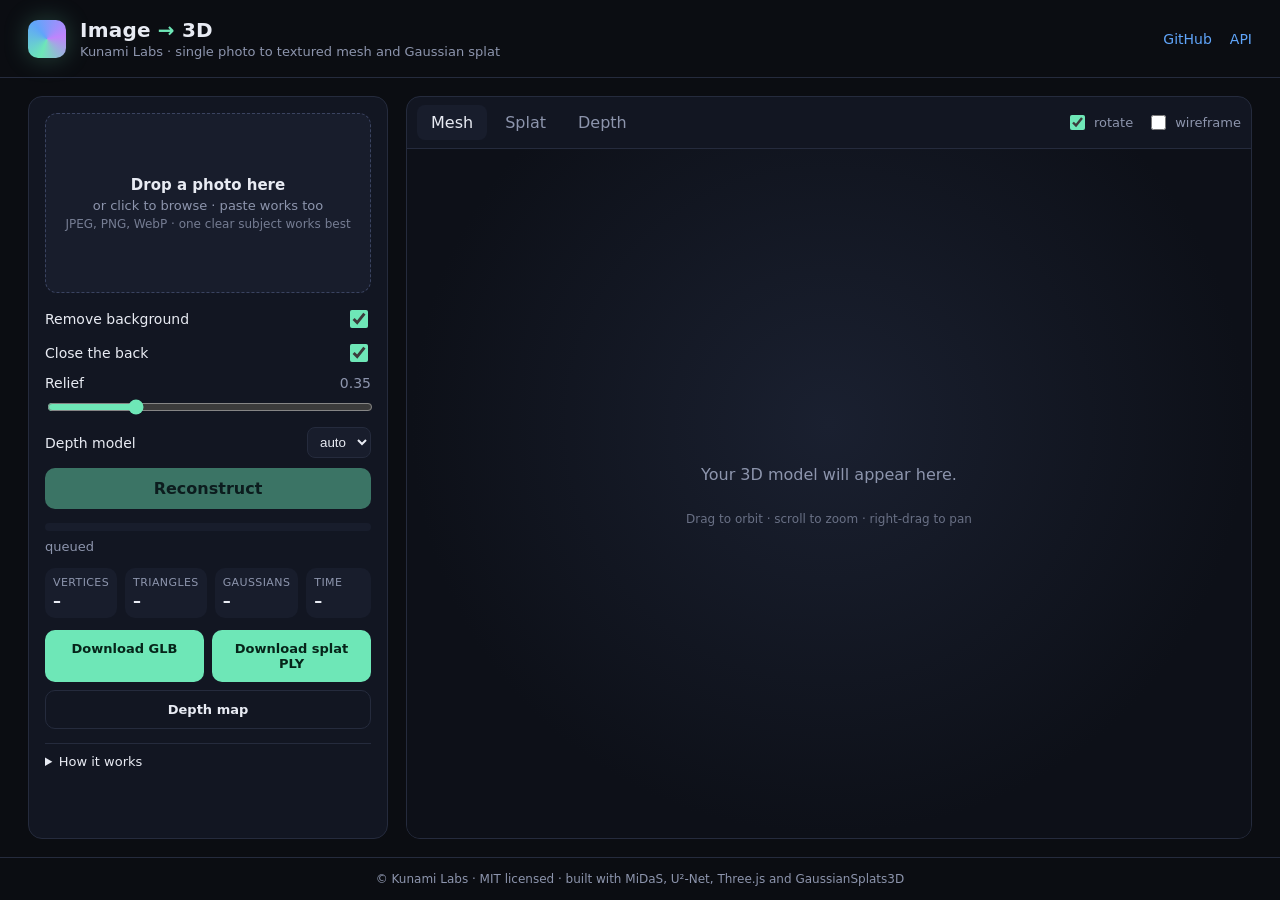
==== image_to_3d/web/static/index.html @ 8a6fd92e "Add single-image reconstruction and web app Turn the project into a web app: upload one photo, get a" ====
<!doctype html>
<html lang="en">
<head>
  <meta charset="utf-8">
  <meta name="viewport" content="width=device-width, initial-scale=1">
  <title>Image to 3D · Kunami Labs</title>
  <meta name="description" content="Upload one photo and get a textured 3D model and a Gaussian splat back. Open source, by Kunami Labs.">
  <link rel="icon" href="data:image/svg+xml,%3Csvg xmlns=%27http://www.w3.org/2000/svg%27 viewBox=%270 0 32 32%27%3E%3Cdefs%3E%3ClinearGradient id=%27g%27 x1=%270%27 y1=%270%27 x2=%271%27 y2=%271%27%3E%3Cstop offset=%270%27 stop-color=%27%236ee7b7%27/%3E%3Cstop offset=%271%27 stop-color=%27%2360a5fa%27/%3E%3C/linearGradient%3E%3C/defs%3E%3Crect width=%2732%27 height=%2732%27 rx=%278%27 fill=%27url(%23g)%27/%3E%3Cpath d=%27M16 6l9 5v10l-9 5-9-5V11z%27 fill=%27none%27 stroke=%27%230b0d12%27 stroke-width=%272.2%27/%3E%3Cpath d=%27M16 16l9-5M16 16v10M16 16l-9-5%27 stroke=%27%230b0d12%27 stroke-width=%272.2%27/%3E%3C/svg%3E">
  <link rel="stylesheet" href="./styles.css">
  <script type="importmap">
    { "imports": { "three": "./vendor/three.module.js", "three/addons/": "./vendor/" } }
  </script>
</head>
<body>
  <header class="top">
    <div class="brand">
      <span class="logo" aria-hidden="true"></span>
      <div>
        <h1>Image <span class="arrow">→</span> 3D</h1>
        <p class="sub">Kunami Labs · single photo to textured mesh and Gaussian splat</p>
      </div>
    </div>
    <nav>
      <a href="https://github.com/NicholasTJL-projects/Image-to-3D" target="_blank" rel="noopener">GitHub</a>
      <a href="./api/docs" target="_blank" rel="noopener">API</a>
    </nav>
  </header>

  <main class="layout">
    <section class="panel controls">
      <div id="drop" class="drop" tabindex="0" role="button" aria-label="Upload an image">
        <input id="file" type="file" accept="image/*" hidden>
        <img id="thumb" alt="" hidden>
        <div class="drop-text">
          <strong>Drop a photo here</strong>
          <span>or click to browse · paste works too</span>
          <span class="hint">JPEG, PNG, WebP · one clear subject works best</span>
        </div>
      </div>

      <form id="options" class="options">
        <label class="row">
          <span>Remove background</span>
          <input type="checkbox" name="remove_background" checked>
        </label>
        <label class="row">
          <span>Close the back</span>
          <input type="checkbox" name="mirror_back" checked>
        </label>
        <label class="row slider">
          <span>Relief <output id="relief-out">0.35</output></span>
          <input type="range" name="relief" min="0.05" max="1.2" step="0.05" value="0.35">
        </label>
        <label class="row">
          <span>Depth model</span>
          <select name="depth_backend" id="depth-backend"><option value="auto">auto</option></select>
        </label>
        <button id="go" type="submit" disabled>Reconstruct</button>
      </form>

      <div id="progress" class="progress" hidden>
        <div class="bar"><div id="bar-fill"></div></div>
        <div id="stage" class="stage">queued</div>
      </div>
      <div id="error" class="error" hidden></div>

      <div id="result" class="result" hidden>
        <dl class="stats">
          <div><dt>Vertices</dt><dd id="st-verts">–</dd></div>
          <div><dt>Triangles</dt><dd id="st-faces">–</dd></div>
          <div><dt>Gaussians</dt><dd id="st-gauss">–</dd></div>
          <div><dt>Time</dt><dd id="st-time">–</dd></div>
        </dl>
        <div class="downloads">
          <a id="dl-glb" class="btn" download>Download GLB</a>
          <a id="dl-ply" class="btn" download>Download splat PLY</a>
          <a id="dl-depth" class="btn ghost" download>Depth map</a>
        </div>
      </div>

      <details class="about">
        <summary>How it works</summary>
        <ol>
          <li>The subject is cut out with a U²-Net segmentation model (falls back to GrabCut).</li>
          <li>A monocular depth network (MiDaS v2.1 small) predicts relative depth for every pixel.</li>
          <li>Pixels are back-projected through a pinhole camera, meshed, textured with the photo and mirrored to close the back.</li>
          <li>The same points are written as 3D Gaussians, so the result also opens in splat viewers.</li>
        </ol>
        <p>One photo cannot see the hidden sides of an object, so the output is a relief ("2.5D") model. The <a href="https://github.com/NicholasTJL-projects/Image-to-3D#multi-view-capture" target="_blank" rel="noopener">multi-view pipeline</a> in the same repo reconstructs full scenes from a video with Gaussian Splatting.</p>
      </details>
    </section>

    <section class="panel viewer-panel">
      <div class="tabs" role="tablist">
        <button class="tab active" data-view="mesh" role="tab">Mesh</button>
        <button class="tab" data-view="splat" role="tab">Splat</button>
        <button class="tab" data-view="depth" role="tab">Depth</button>
        <span class="spacer"></span>
        <label class="toggle"><input id="autorotate" type="checkbox" checked> rotate</label>
        <label class="toggle"><input id="wire" type="checkbox"> wireframe</label>
      </div>
      <div id="viewer" class="viewer">
        <div id="mesh-view" class="view active"></div>
        <div id="splat-view" class="view"></div>
        <div id="depth-view" class="view depth-view"><img id="depth-img" alt="depth map" hidden></div>
        <div id="placeholder" class="placeholder">
          <p>Your 3D model will appear here.</p>
          <p class="small">Drag to orbit · scroll to zoom · right-drag to pan</p>
        </div>
      </div>
    </section>
  </main>

  <footer class="foot">
    <span>© Kunami Labs · MIT licensed · built with MiDaS, U²-Net, Three.js and GaussianSplats3D</span>
  </footer>

  <script type="module" src="./app.js"></script>
</body>
</html>
---- image_to_3d/web/static/styles.css ----
:root {
  --bg: #0b0d12;
  --panel: #121622;
  --panel-2: #181d2c;
  --border: #252b3d;
  --text: #e8ebf3;
  --muted: #8d95ad;
  --accent: #6ee7b7;
  --accent-2: #60a5fa;
  --danger: #f87171;
  --radius: 14px;
  font-family: "Inter", system-ui, -apple-system, "Segoe UI", Roboto, sans-serif;
}
* { box-sizing: border-box; }
html, body { margin: 0; height: 100%; background: var(--bg); color: var(--text); }
body { display: flex; flex-direction: column; min-height: 100vh; }
a { color: var(--accent-2); text-decoration: none; }
a:hover { text-decoration: underline; }

.top { display: flex; align-items: center; justify-content: space-between; padding: 18px 28px; border-bottom: 1px solid var(--border); }
.brand { display: flex; align-items: center; gap: 14px; }
.logo { width: 38px; height: 38px; border-radius: 10px; background: conic-gradient(from 200deg, var(--accent), var(--accent-2), #c084fc, var(--accent)); box-shadow: 0 0 24px rgba(110, 231, 183, .25); }
.top h1 { margin: 0; font-size: 20px; letter-spacing: .2px; }
.top .arrow { color: var(--accent); }
.top .sub { margin: 2px 0 0; color: var(--muted); font-size: 13px; }
.top nav { display: flex; gap: 18px; font-size: 14px; }

.layout { flex: 1; display: grid; grid-template-columns: 360px 1fr; gap: 18px; padding: 18px 28px; }
@media (max-width: 900px) { .layout { grid-template-columns: 1fr; } .viewer { min-height: 60vh; } }
.panel { background: var(--panel); border: 1px solid var(--border); border-radius: var(--radius); }
.controls { padding: 16px; display: flex; flex-direction: column; gap: 14px; }

.drop { position: relative; border: 1.5px dashed #3a4360; border-radius: 12px; min-height: 180px; display: flex; align-items: center; justify-content: center; text-align: center; cursor: pointer; transition: border-color .15s, background .15s; overflow: hidden; background: var(--panel-2); }
.drop:hover, .drop:focus, .drop.over { border-color: var(--accent); background: #1a2234; outline: none; }
.drop img { position: absolute; inset: 0; width: 100%; height: 100%; object-fit: contain; }
.drop.has-image .drop-text { position: absolute; bottom: 0; left: 0; right: 0; background: linear-gradient(transparent, rgba(0,0,0,.75)); padding: 20px 10px 10px; }
.drop-text { display: flex; flex-direction: column; gap: 4px; padding: 16px; color: var(--muted); font-size: 13px; }
.drop-text strong { color: var(--text); font-size: 15px; }
.drop-text .hint { font-size: 12px; opacity: .8; }

.options { display: flex; flex-direction: column; gap: 10px; }
.row { display: flex; align-items: center; justify-content: space-between; font-size: 14px; gap: 10px; }
.row.slider { flex-direction: column; align-items: stretch; gap: 6px; }
.row.slider span { display: flex; justify-content: space-between; }
.row output { color: var(--muted); font-variant-numeric: tabular-nums; }
input[type=range] { accent-color: var(--accent); width: 100%; }
input[type=checkbox] { accent-color: var(--accent); width: 18px; height: 18px; }
select { background: var(--panel-2); color: var(--text); border: 1px solid var(--border); border-radius: 8px; padding: 6px 8px; }
button, .btn { font: inherit; border: 0; border-radius: 10px; padding: 11px 14px; cursor: pointer; background: var(--accent); color: #06251a; font-weight: 600; text-align: center; }
button:disabled { opacity: .45; cursor: not-allowed; }
.btn.ghost { background: transparent; color: var(--text); border: 1px solid var(--border); }
.btn:hover { text-decoration: none; filter: brightness(1.08); }

.progress { display: flex; flex-direction: column; gap: 8px; }
.bar { height: 8px; background: var(--panel-2); border-radius: 99px; overflow: hidden; }
#bar-fill { height: 100%; width: 0; background: linear-gradient(90deg, var(--accent), var(--accent-2)); transition: width .3s; }
.stage { font-size: 13px; color: var(--muted); }
.error { color: var(--danger); font-size: 13px; background: rgba(248,113,113,.08); border: 1px solid rgba(248,113,113,.3); padding: 10px; border-radius: 10px; white-space: pre-wrap; }

.result { display: flex; flex-direction: column; gap: 12px; }
.stats { display: grid; grid-template-columns: repeat(4, 1fr); gap: 8px; margin: 0; }
.stats div { background: var(--panel-2); border-radius: 10px; padding: 8px; }
.stats dt { font-size: 11px; color: var(--muted); text-transform: uppercase; letter-spacing: .4px; }
.stats dd { margin: 2px 0 0; font-weight: 600; font-variant-numeric: tabular-nums; }
.downloads { display: flex; flex-wrap: wrap; gap: 8px; }
.downloads .btn { flex: 1 1 45%; font-size: 13px; }

.about { font-size: 13px; color: var(--muted); border-top: 1px solid var(--border); padding-top: 10px; }
.about summary { cursor: pointer; color: var(--text); }
.about ol { padding-left: 18px; }

.viewer-panel { display: flex; flex-direction: column; min-height: 520px; overflow: hidden; }
.tabs { display: flex; align-items: center; gap: 4px; padding: 8px 10px; border-bottom: 1px solid var(--border); }
.tab { background: transparent; color: var(--muted); font-weight: 500; padding: 8px 14px; border-radius: 8px; }
.tab.active { background: var(--panel-2); color: var(--text); }
.tabs .spacer { flex: 1; }
.toggle { font-size: 13px; color: var(--muted); display: flex; align-items: center; gap: 6px; margin-left: 10px; }
.toggle input { width: 15px; height: 15px; }
.viewer { position: relative; flex: 1; background: radial-gradient(ellipse at 50% 40%, #1a2030 0%, #0d1018 70%); }
.view { position: absolute; inset: 0; display: none; }
.view.active { display: block; }
.view canvas { display: block; width: 100% !important; height: 100% !important; }
.depth-view { display: none; align-items: center; justify-content: center; }
.depth-view.active { display: flex; }
.depth-view img { max-width: 100%; max-height: 100%; image-rendering: auto; }
.placeholder { position: absolute; inset: 0; display: flex; flex-direction: column; align-items: center; justify-content: center; color: var(--muted); pointer-events: none; }
.placeholder .small { font-size: 12px; opacity: .7; }

.foot { padding: 14px 28px; border-top: 1px solid var(--border); color: var(--muted); font-size: 12px; text-align: center; }
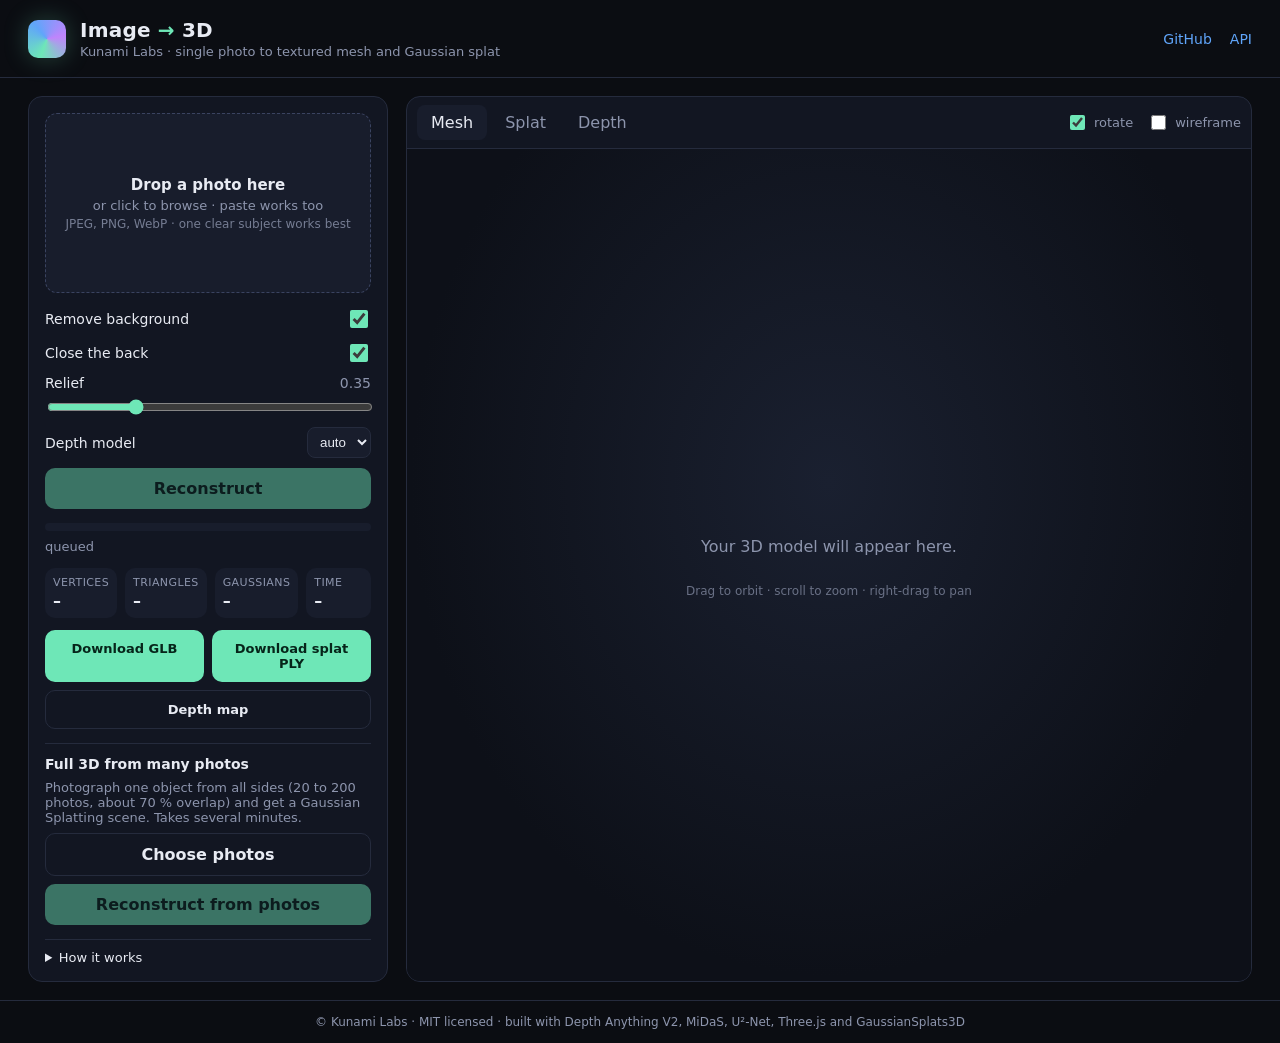
==== commit ac4ab8a2: "Make Depth Anything V2 the default depth model; multi-view from photo sets - depth.py: load Depth An" ====
--- a/image_to_3d/web/static/index.html
+++ b/image_to_3d/web/static/index.html
@@ -78,15 +78,25 @@
         </div>
       </div>
 
+      <section id="multiview" class="multiview" hidden>
+        <h2>Full 3D from many photos</h2>
+        <p>Photograph one object from all sides (20 to 200 photos, about 70 % overlap) and get a Gaussian Splatting scene. Takes several minutes.</p>
+        <label class="btn ghost file-btn">
+          <input id="mv-files" type="file" accept="image/*" multiple hidden>
+          <span id="mv-label">Choose photos</span>
+        </label>
+        <button id="mv-go" type="button" disabled>Reconstruct from photos</button>
+      </section>
+
       <details class="about">
         <summary>How it works</summary>
         <ol>
           <li>The subject is cut out with a U²-Net segmentation model (falls back to GrabCut).</li>
-          <li>A monocular depth network (MiDaS v2.1 small) predicts relative depth for every pixel.</li>
+          <li>A monocular depth network (Depth Anything V2, or MiDaS v2.1 as a fallback) predicts relative depth for every pixel.</li>
           <li>Pixels are back-projected through a pinhole camera, meshed, textured with the photo and mirrored to close the back.</li>
           <li>The same points are written as 3D Gaussians, so the result also opens in splat viewers.</li>
         </ol>
-        <p>One photo cannot see the hidden sides of an object, so the output is a relief ("2.5D") model. The <a href="https://github.com/NicholasTJL-projects/Image-to-3D#multi-view-capture" target="_blank" rel="noopener">multi-view pipeline</a> in the same repo reconstructs full scenes from a video with Gaussian Splatting.</p>
+        <p>One photo cannot see the hidden sides of an object, so the output is a relief ("2.5D") model. For a full 3D capture, the <a href="https://github.com/NicholasTJL-projects/Image-to-3D#multi-view-capture" target="_blank" rel="noopener">multi-view pipeline</a> in the same repo turns photos taken from many angles into a Gaussian Splatting scene.</p>
       </details>
     </section>
 
@@ -112,7 +122,7 @@
   </main>
 
   <footer class="foot">
-    <span>© Kunami Labs · MIT licensed · built with MiDaS, U²-Net, Three.js and GaussianSplats3D</span>
+    <span>© Kunami Labs · MIT licensed · built with Depth Anything V2, MiDaS, U²-Net, Three.js and GaussianSplats3D</span>
   </footer>
 
   <script type="module" src="./app.js"></script>
--- a/image_to_3d/web/static/styles.css
+++ b/image_to_3d/web/static/styles.css
@@ -87,3 +87,8 @@
 .placeholder .small { font-size: 12px; opacity: .7; }
 
 .foot { padding: 14px 28px; border-top: 1px solid var(--border); color: var(--muted); font-size: 12px; text-align: center; }
+
+.multiview { border-top: 1px solid var(--border); padding-top: 12px; display: flex; flex-direction: column; gap: 8px; }
+.multiview h2 { margin: 0; font-size: 14px; }
+.multiview p { margin: 0; font-size: 13px; color: var(--muted); }
+.file-btn { display: block; cursor: pointer; }
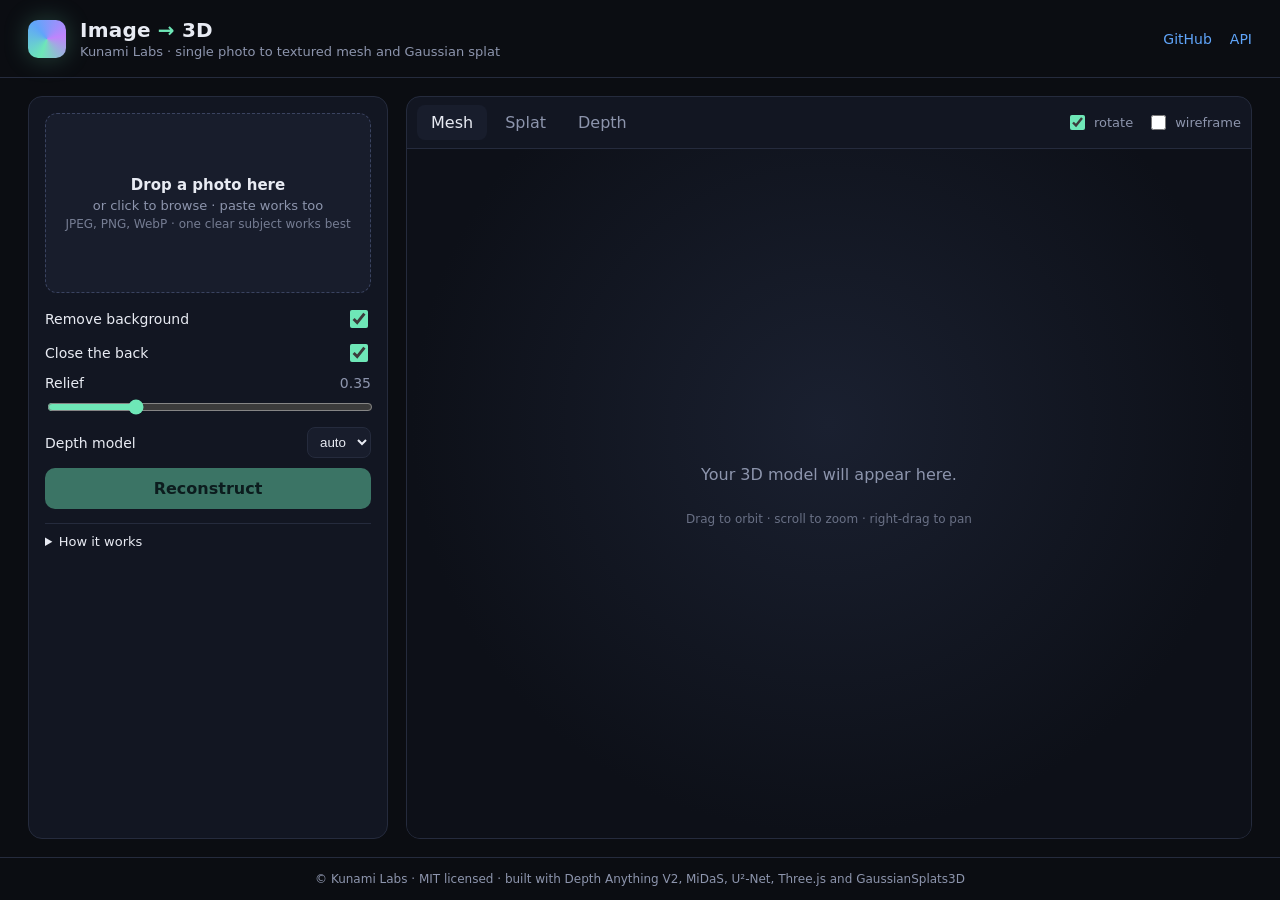
==== commit 0ed3782c: "Add object-only mode to the multi-view pipeline Plain backgrounds have no texture to pin their depth" ====
--- a/image_to_3d/web/static/index.html
+++ b/image_to_3d/web/static/index.html
@@ -81,6 +81,10 @@
       <section id="multiview" class="multiview" hidden>
         <h2>Full 3D from many photos</h2>
         <p>Photograph one object from all sides (20 to 200 photos, about 70 % overlap) and get a Gaussian Splatting scene. Takes several minutes.</p>
+        <label class="row">
+          <span>Object only (remove background)</span>
+          <input type="checkbox" id="mv-object-only" checked>
+        </label>
         <label class="btn ghost file-btn">
           <input id="mv-files" type="file" accept="image/*" multiple hidden>
           <span id="mv-label">Choose photos</span>
--- a/image_to_3d/web/static/styles.css
+++ b/image_to_3d/web/static/styles.css
@@ -12,6 +12,7 @@
   font-family: "Inter", system-ui, -apple-system, "Segoe UI", Roboto, sans-serif;
 }
 * { box-sizing: border-box; }
+[hidden] { display: none !important; }
 html, body { margin: 0; height: 100%; background: var(--bg); color: var(--text); }
 body { display: flex; flex-direction: column; min-height: 100vh; }
 a { color: var(--accent-2); text-decoration: none; }
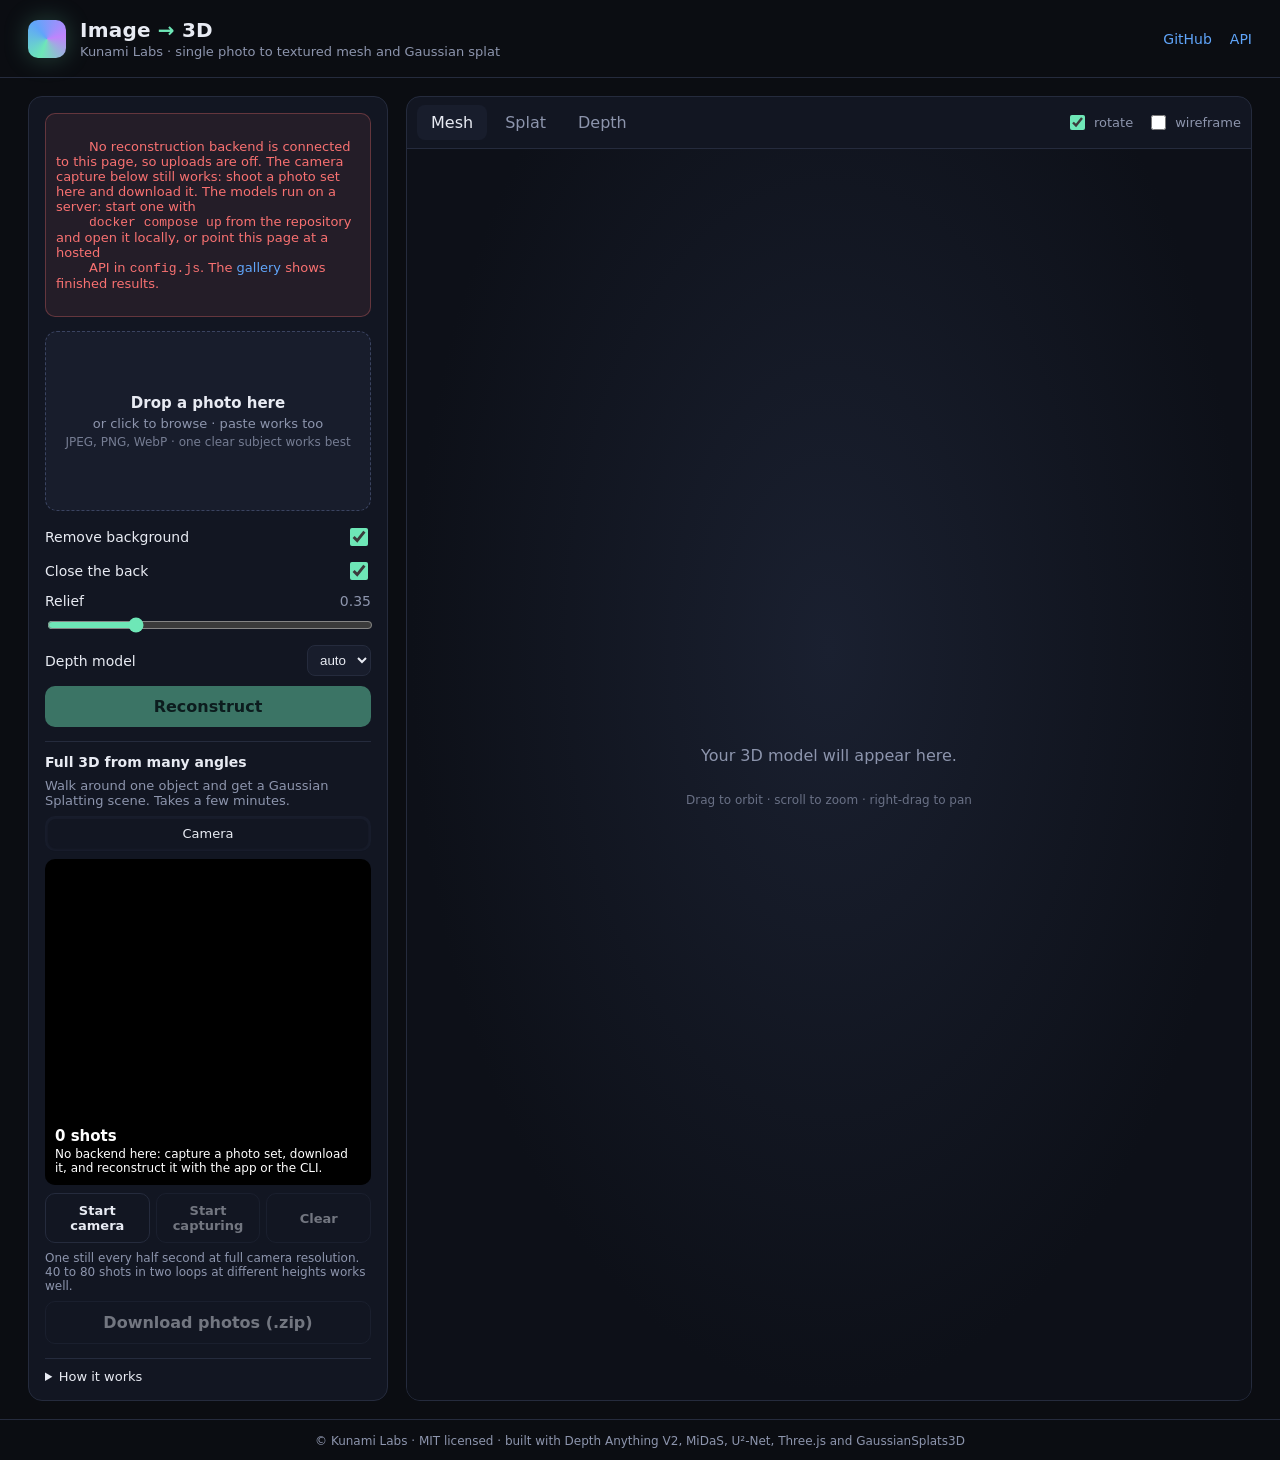
==== commit 94cf5b21: "Camera capture works without a backend: download the shots as a zip On a static host the multi-view " ====
--- a/image_to_3d/web/static/index.html
+++ b/image_to_3d/web/static/index.html
@@ -28,6 +28,11 @@
 
   <main class="layout">
     <section class="panel controls">
+      <div id="no-backend" class="error" hidden>
+        No reconstruction backend is connected to this page, so uploads are off. The camera capture below still works: shoot a photo set here and download it. The models run on a server: start one with
+        <code>docker compose up</code> from the repository and open it locally, or point this page at a hosted
+        API in <code>config.js</code>. The <a href="../">gallery</a> shows finished results.
+      </div>
       <div id="drop" class="drop" tabindex="0" role="button" aria-label="Upload an image">
         <input id="file" type="file" accept="image/*" hidden>
         <img id="thumb" alt="" hidden>
@@ -71,6 +76,10 @@
           <div><dt>Gaussians</dt><dd id="st-gauss">–</dd></div>
           <div><dt>Time</dt><dd id="st-time">–</dd></div>
         </dl>
+        <div id="coverage" class="coverage" hidden>
+          <strong id="cov-title">Coverage</strong>
+          <ul id="cov-advice"></ul>
+        </div>
         <div class="downloads">
           <a id="dl-glb" class="btn" download>Download GLB</a>
           <a id="dl-ply" class="btn" download>Download splat PLY</a>
@@ -79,17 +88,53 @@
       </div>
 
       <section id="multiview" class="multiview" hidden>
-        <h2>Full 3D from many photos</h2>
-        <p>Photograph one object from all sides (20 to 200 photos, about 70 % overlap) and get a Gaussian Splatting scene. Takes several minutes.</p>
+        <h2>Full 3D from many angles</h2>
+        <p>Walk around one object and get a Gaussian Splatting scene. Takes a few minutes.</p>
+        <div class="seg" role="tablist" aria-label="Capture source">
+          <button type="button" class="seg-btn active" data-mode="camera" role="tab">Camera</button>
+          <button type="button" class="seg-btn" data-mode="video" role="tab">Video</button>
+          <button type="button" class="seg-btn" data-mode="photos" role="tab">Photos</button>
+        </div>
+
+        <div id="mv-camera" class="mv-mode">
+          <div class="cam-wrap">
+            <video id="cam-preview" playsinline muted autoplay hidden></video>
+            <canvas id="cam-canvas" hidden></canvas>
+            <div id="cam-overlay" class="cam-overlay">
+              <strong id="cam-count">0 shots</strong>
+              <span id="cam-hint">Point at the object, press Start, then walk slowly around it.</span>
+            </div>
+          </div>
+          <div class="cam-controls">
+            <button type="button" id="cam-start" class="btn ghost">Start camera</button>
+            <button type="button" id="cam-shoot" class="btn ghost" disabled>Start capturing</button>
+            <button type="button" id="cam-reset" class="btn ghost" disabled>Clear</button>
+          </div>
+          <p class="hint">One still every half second at full camera resolution. 40 to 80 shots in two loops at different heights works well.</p>
+        </div>
+
+        <div id="mv-video" class="mv-mode" hidden>
+          <label class="btn ghost file-btn">
+            <input id="mv-video-file" type="file" accept="video/*" hidden>
+            <span id="mv-video-label">Choose a video</span>
+          </label>
+          <p class="hint">10 to 30 seconds, 4K if possible, slow and steady, exposure locked. The sharpest frames are picked automatically.</p>
+        </div>
+
+        <div id="mv-photos" class="mv-mode" hidden>
+          <label class="btn ghost file-btn">
+            <input id="mv-files" type="file" accept="image/*" multiple hidden>
+            <span id="mv-label">Choose photos</span>
+          </label>
+          <p class="hint">20 to 200 photos, about 70 % overlap between neighbours, every side covered.</p>
+        </div>
+
         <label class="row">
           <span>Object only (remove background)</span>
           <input type="checkbox" id="mv-object-only" checked>
         </label>
-        <label class="btn ghost file-btn">
-          <input id="mv-files" type="file" accept="image/*" multiple hidden>
-          <span id="mv-label">Choose photos</span>
-        </label>
-        <button id="mv-go" type="button" disabled>Reconstruct from photos</button>
+        <button id="mv-go" type="button" disabled>Reconstruct in 3D</button>
+        <button id="mv-download" type="button" class="btn ghost" disabled hidden>Download photos (.zip)</button>
       </section>
 
       <details class="about">
@@ -129,6 +174,7 @@
     <span>© Kunami Labs · MIT licensed · built with Depth Anything V2, MiDaS, U²-Net, Three.js and GaussianSplats3D</span>
   </footer>
 
+  <script src="./config.js"></script>
   <script type="module" src="./app.js"></script>
 </body>
 </html>
--- a/image_to_3d/web/static/styles.css
+++ b/image_to_3d/web/static/styles.css
@@ -93,3 +93,23 @@
 .multiview h2 { margin: 0; font-size: 14px; }
 .multiview p { margin: 0; font-size: 13px; color: var(--muted); }
 .file-btn { display: block; cursor: pointer; }
+
+.seg { display: flex; background: var(--panel-2); border-radius: 10px; padding: 3px; gap: 2px; }
+.seg-btn { flex: 1; background: transparent; color: var(--muted); font-weight: 500; padding: 7px 8px; border-radius: 8px; font-size: 13px; }
+.seg-btn.active { background: var(--panel); color: var(--text); box-shadow: 0 1px 3px rgba(0,0,0,.3); }
+.mv-mode { display: flex; flex-direction: column; gap: 8px; }
+.mv-mode .hint { margin: 0; font-size: 12px; color: var(--muted); }
+.cam-wrap { position: relative; background: #000; border-radius: 10px; overflow: hidden; aspect-ratio: 1 / 1; max-width: 100%; }
+.cam-wrap video { width: 100%; height: 100%; object-fit: cover; display: block; }
+.cam-overlay { position: absolute; left: 0; right: 0; bottom: 0; padding: 10px; background: linear-gradient(transparent, rgba(0,0,0,.7)); color: #fff; display: flex; flex-direction: column; gap: 2px; font-size: 12px; pointer-events: none; }
+.cam-overlay strong { font-size: 15px; }
+.cam-controls { display: flex; gap: 6px; }
+.cam-controls .btn { flex: 1; font-size: 13px; padding: 9px 6px; }
+.cam-wrap.flash::after { content: ""; position: absolute; inset: 0; background: #fff; opacity: .35; animation: flash .25s ease-out forwards; }
+@keyframes flash { to { opacity: 0; } }
+@media (prefers-reduced-motion: reduce) { .cam-wrap.flash::after { animation: none; opacity: 0; } }
+
+.coverage { border-radius: 10px; padding: 10px 12px; font-size: 13px; background: var(--panel-2); border-left: 3px solid var(--accent-2); }
+.coverage.fair { border-left-color: #fbbf24; }
+.coverage.poor { border-left-color: var(--danger); }
+.coverage ul { margin: 6px 0 0; padding-left: 16px; color: var(--muted); display: flex; flex-direction: column; gap: 4px; }
